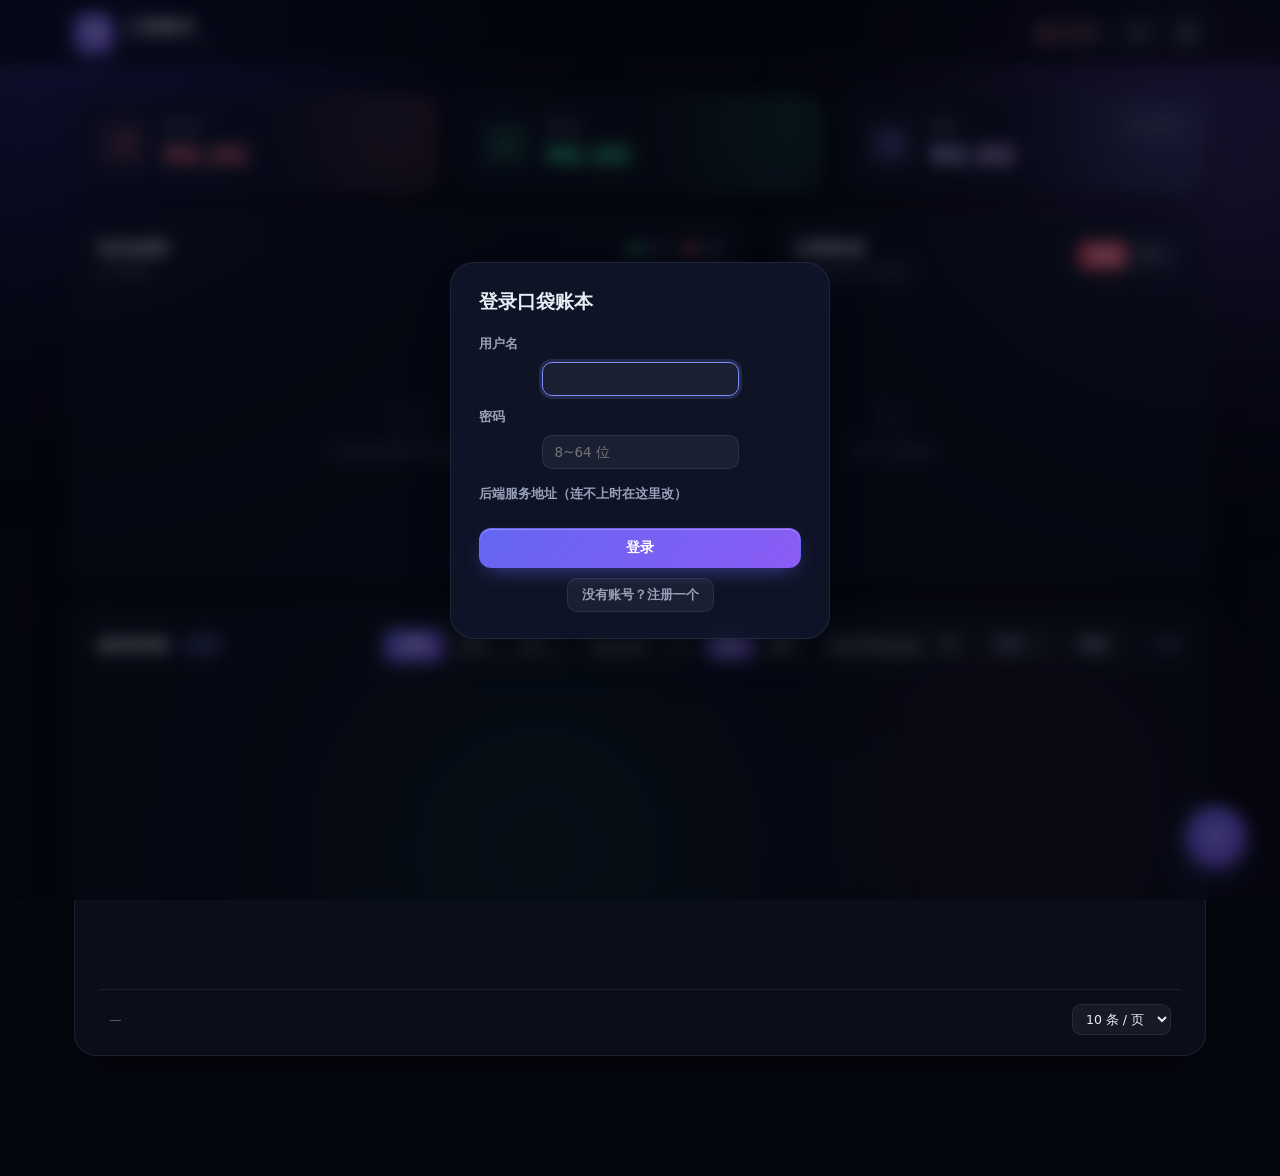
==== fronted_static/index.html @ 861a6112 "chore: 初始化项目版本管理" ====
<!DOCTYPE html>
<html lang="zh-CN" data-theme="dark">
<head>
  <meta charset="UTF-8">
  <meta name="viewport" content="width=device-width, initial-scale=1.0">
  <title>口袋账本 · PocketLedger</title>
  <meta name="description" content="口袋账本 —— 优雅的个人记账应用">
  <script>document.documentElement.dataset.theme = localStorage.getItem("pl_theme") || "dark";</script>
  <link rel="icon" href="data:image/svg+xml,%3Csvg xmlns='http://www.w3.org/2000/svg' viewBox='0 0 64 64'%3E%3Cdefs%3E%3ClinearGradient id='g' x1='0' y1='0' x2='1' y2='1'%3E%3Cstop offset='0' stop-color='%236366F1'/%3E%3Cstop offset='1' stop-color='%238B5CF6'/%3E%3C/linearGradient%3E%3C/defs%3E%3Crect width='64' height='64' rx='16' fill='url(%23g)'/%3E%3Ctext x='32' y='43' font-size='32' text-anchor='middle' fill='white' font-family='sans-serif' font-weight='bold'%3E%C2%A5%3C/text%3E%3C/svg%3E">
  <link rel="stylesheet" href="css/styles.css">
</head>
<body>

  <!-- ============ 极光背景 ============ -->
  <div class="aurora" aria-hidden="true">
    <span class="blob blob-1"></span>
    <span class="blob blob-2"></span>
    <span class="blob blob-3"></span>
    <span class="blob blob-4"></span>
    <div class="grid-overlay"></div>
  </div>

  <!-- ============ 顶部导航 ============ -->
  <header class="navbar">
    <div class="container navbar-inner">
      <div class="brand">
        <span class="brand-logo">
          <svg viewBox="0 0 24 24" fill="none" stroke="currentColor" stroke-width="1.8" stroke-linecap="round" stroke-linejoin="round"><path d="M21 12V7H5a2 2 0 0 1 0-4h14v4"/><path d="M3 5v14a2 2 0 0 0 2 2h16v-5"/><path d="M18 12a2 2 0 0 0 0 4h4v-4Z"/></svg>
        </span>
        <div class="brand-text">
          <strong>口袋账本</strong>
          <small>PocketLedger</small>
        </div>
      </div>
      <div class="nav-actions">
        <span class="api-status" id="apiStatus" title="后端服务连接状态">
          <i class="dot"></i><span id="apiStatusText">检测中…</span>
        </span>
        <span id="userName" hidden></span>
        <button class="icon-btn" id="logoutBtn" title="退出登录" hidden>
          <svg viewBox="0 0 24 24" fill="none" stroke="currentColor" stroke-width="1.8" stroke-linecap="round" stroke-linejoin="round"><path d="M9 21H5a2 2 0 0 1-2-2V5a2 2 0 0 1 2-2h4"/><path d="m16 17 5-5-5-5"/><path d="M21 12H9"/></svg>
        </button>
        <button class="icon-btn" id="themeToggle" title="切换浅色 / 深色">
          <svg class="icon-sun" viewBox="0 0 24 24" fill="none" stroke="currentColor" stroke-width="1.8" stroke-linecap="round" stroke-linejoin="round"><circle cx="12" cy="12" r="4"/><path d="M12 2v2M12 20v2M4.93 4.93l1.41 1.41M17.66 17.66l1.41 1.41M2 12h2M20 12h2M6.34 17.66l-1.41 1.41M19.07 4.93l-1.41 1.41"/></svg>
          <svg class="icon-moon" viewBox="0 0 24 24" fill="none" stroke="currentColor" stroke-width="1.8" stroke-linecap="round" stroke-linejoin="round"><path d="M12 3a6 6 0 0 0 9 9 9 9 0 1 1-9-9Z"/></svg>
        </button>
        <div class="settings-wrap">
          <button class="icon-btn" id="settingsBtn" title="API 设置">
            <svg viewBox="0 0 24 24" fill="none" stroke="currentColor" stroke-width="1.8" stroke-linecap="round" stroke-linejoin="round"><path d="M12.22 2h-.44a2 2 0 0 0-2 2v.18a2 2 0 0 1-1 1.73l-.43.25a2 2 0 0 1-2 0l-.15-.08a2 2 0 0 0-2.73.73l-.22.38a2 2 0 0 0 .73 2.73l.15.1a2 2 0 0 1 1 1.72v.51a2 2 0 0 1-1 1.74l-.15.09a2 2 0 0 0-.73 2.73l.22.38a2 2 0 0 0 2.73.73l.15-.08a2 2 0 0 1 2 0l.43.25a2 2 0 0 1 1 1.73V20a2 2 0 0 0 2 2h.44a2 2 0 0 0 2-2v-.18a2 2 0 0 1 1-1.73l.43-.25a2 2 0 0 1 2 0l.15.08a2 2 0 0 0 2.73-.73l.22-.39a2 2 0 0 0-.73-2.73l-.15-.08a2 2 0 0 1-1-1.74v-.5a2 2 0 0 1 1-1.74l.15-.09a2 2 0 0 0 .73-2.73l-.22-.38a2 2 0 0 0-2.73-.73l-.15.08a2 2 0 0 1-2 0l-.43-.25a2 2 0 0 1-1-1.73V4a2 2 0 0 0-2-2z"/><circle cx="12" cy="12" r="3"/></svg>
          </button>
          <div class="popover glass" id="settingsPopover" hidden>
            <label class="popover-label" for="apiBaseInput">后端服务地址</label>
            <input class="input" id="apiBaseInput" placeholder="http://localhost:8080" spellcheck="false">
            <button class="btn btn-primary btn-sm btn-block" id="apiSaveBtn">保存并重连</button>
            <p class="popover-hint">对应 Java 后端（pocket_ledger_java，默认端口 8080）。注意浏览器会优先使用本地保存的地址</p>
          </div>
        </div>
      </div>
    </div>
  </header>

  <main class="container page">

    <!-- ============ 统计卡片 ============ -->
    <section class="stats-grid">
      <div class="stat-card glass stat-expense">
        <div class="stat-icon">
          <svg viewBox="0 0 24 24" fill="none" stroke="currentColor" stroke-width="1.8" stroke-linecap="round" stroke-linejoin="round"><path d="M7 7h10v10"/><path d="M7 17 17 7"/></svg>
        </div>
        <div class="stat-body">
          <span class="stat-label">总支出</span>
          <span class="stat-value num" id="statExpense" data-value="0">¥0.00</span>
        </div>
        <span class="stat-glow"></span>
      </div>

      <div class="stat-card glass stat-income">
        <div class="stat-icon">
          <svg viewBox="0 0 24 24" fill="none" stroke="currentColor" stroke-width="1.8" stroke-linecap="round" stroke-linejoin="round"><path d="M17 7 7 17"/><path d="M17 17H7V7"/></svg>
        </div>
        <div class="stat-body">
          <span class="stat-label">总收入</span>
          <span class="stat-value num" id="statIncome" data-value="0">¥0.00</span>
        </div>
        <span class="stat-glow"></span>
      </div>

      <div class="stat-card glass stat-balance">
        <div class="stat-icon">
          <svg viewBox="0 0 24 24" fill="none" stroke="currentColor" stroke-width="1.8" stroke-linecap="round" stroke-linejoin="round"><path d="M21 12V7H5a2 2 0 0 1 0-4h14v4"/><path d="M3 5v14a2 2 0 0 0 2 2h16v-5"/><path d="M18 12a2 2 0 0 0 0 4h4v-4Z"/></svg>
        </div>
        <div class="stat-body">
          <span class="stat-label">结余</span>
          <span class="stat-value num gradient-text" id="statBalance" data-value="0">¥0.00</span>
        </div>
        <span class="stat-count" id="statCount">共 0 笔</span>
        <span class="stat-glow"></span>
      </div>
    </section>

    <!-- ============ 图表区 ============ -->
    <section class="charts-grid">
      <div class="card glass">
        <div class="card-head">
          <div>
            <h2>收支趋势</h2>
            <p class="card-sub" id="trendSub">按天统计</p>
          </div>
          <div class="chart-legend">
            <span class="legend-item income"><i></i>收入</span>
            <span class="legend-item expense"><i></i>支出</span>
          </div>
        </div>
        <div class="chart-body" id="trendChart"></div>
      </div>

      <div class="card glass">
        <div class="card-head">
          <div>
            <h2>分类构成</h2>
            <p class="card-sub" id="donutSub">按分类统计占比</p>
          </div>
          <div class="segmented segmented-sm" id="donutTypeSeg">
            <button type="button" data-type="expense" class="active">支出</button>
            <button type="button" data-type="income">收入</button>
          </div>
        </div>
        <div class="donut-flex">
          <div class="donut-body" id="donutChart"></div>
          <ul class="donut-legend" id="donutLegend"></ul>
        </div>
      </div>
    </section>

    <!-- ============ 账单列表 ============ -->
    <section class="card glass list-card">
      <div class="card-head list-head">
        <div class="list-title">
          <h2>账单明细</h2>
          <span class="count-badge" id="totalBadge">0 笔</span>
        </div>
        <div class="toolbar">
          <div class="segmented" id="typeSeg">
            <button type="button" data-type="" class="active">全部</button>
            <button type="button" data-type="expense">支出</button>
            <button type="button" data-type="income">收入</button>
          </div>
          <select class="input filter-select" id="categoryFilter" aria-label="按分类筛选">
            <option value="">全部分类</option>
          </select>
          <div class="segmented segmented-sm" id="dateModeSeg" title="切换查询方式">
            <button type="button" data-mode="single" class="active">单日</button>
            <button type="button" data-mode="range">范围</button>
          </div>
          <div class="date-range" id="singleDateWrap">
            <input class="input" type="date" id="singleDate" aria-label="单日日期">
          </div>
          <div class="date-range" id="rangeDateWrap" hidden>
            <input class="input" type="date" id="startDate" aria-label="开始日期">
            <span class="date-sep">→</span>
            <input class="input" type="date" id="endDate" aria-label="结束日期">
          </div>
          <button class="btn btn-ghost btn-sm" id="orderBtn" title="切换排序">
            <span id="orderLabel">日期</span>
            <svg id="orderIcon" viewBox="0 0 24 24" fill="none" stroke="currentColor" stroke-width="2" stroke-linecap="round" stroke-linejoin="round"><path d="m6 9 6 6 6-6"/></svg>
          </button>
          <button class="btn btn-ghost btn-sm" id="resetBtn">重置</button>
          <label class="select-all" title="全选本页">
            <input type="checkbox" id="selectAll"><span>全选</span>
          </label>
        </div>
      </div>

      <div class="bill-list" id="billList"></div>

      <div class="list-footer">
        <span class="page-info" id="pageInfo">—</span>
        <div class="pagination" id="pagination"></div>
        <select class="input page-size" id="pageSize" aria-label="每页条数">
          <option value="10">10 条 / 页</option>
          <option value="20">20 条 / 页</option>
          <option value="50">50 条 / 页</option>
        </select>
      </div>
    </section>
  </main>

  <!-- ============ 记一笔 FAB ============ -->
  <button class="fab" id="addBtn" title="记一笔（快捷键 N）">
    <svg viewBox="0 0 24 24" fill="none" stroke="currentColor" stroke-width="2.2" stroke-linecap="round"><path d="M12 5v14M5 12h14"/></svg>
    <span class="fab-ring"></span>
  </button>

  <!-- ============ 批量操作栏 ============ -->
  <div class="batch-bar glass" id="batchBar" hidden>
    <span class="batch-info">已选 <b id="batchCount">0</b> 条</span>
    <span class="batch-sum num" id="batchSum"></span>
    <button class="btn btn-danger btn-sm" id="batchDeleteBtn">
      <svg viewBox="0 0 24 24" fill="none" stroke="currentColor" stroke-width="1.8" stroke-linecap="round" stroke-linejoin="round"><path d="M3 6h18"/><path d="M19 6v14a2 2 0 0 1-2 2H7a2 2 0 0 1-2-2V6"/><path d="M8 6V4a2 2 0 0 1 2-2h4a2 2 0 0 1 2 2v2"/></svg>
      删除
    </button>
    <button class="btn btn-ghost btn-sm" id="batchCancelBtn">取消</button>
  </div>

  <!-- ============ 新增 / 编辑账单弹窗 ============ -->
  <div class="modal-overlay" id="billModal" hidden>
    <div class="modal glass" role="dialog" aria-modal="true" aria-labelledby="modalTitle">
      <div class="modal-head">
        <h3 id="modalTitle">记一笔</h3>
        <button class="icon-btn" id="modalClose" title="关闭（Esc）">
          <svg viewBox="0 0 24 24" fill="none" stroke="currentColor" stroke-width="2" stroke-linecap="round"><path d="M18 6 6 18M6 6l12 12"/></svg>
        </button>
      </div>

      <form id="billForm" novalidate>
        <!-- 类型切换 -->
        <div class="type-toggle" id="typeToggle">
          <button type="button" data-type="expense" class="active">
            <span class="type-sign">−</span> 支出
          </button>
          <button type="button" data-type="income">
            <span class="type-sign">+</span> 收入
          </button>
        </div>

        <!-- 金额 -->
        <div class="amount-field" id="amountField">
          <span class="currency">¥</span>
          <input class="num" id="amountInput" inputmode="decimal" placeholder="0.00" autocomplete="off" maxlength="13">
        </div>
        <p class="field-error" id="amountError" hidden></p>

        <!-- 细分明细（可选）：显式行 + 系统自动补足的“其他”，随金额实时计算 -->
        <div class="field-label breakdown-label">
          细分明细 <small class="desc-counter" id="breakdownCounter">可选 · 最多 20 项</small>
        </div>
        <div class="breakdown-editor" id="breakdownEditor">
          <div class="breakdown-rows" id="breakdownRows"></div>

          <div class="breakdown-summary" id="breakdownSummary" hidden>
            <div class="bd-row bd-system-row" id="bdSystemRow" hidden>
              <span class="bd-name">其他<em class="bd-tag">自动补足</em></span>
              <span class="bd-amount num" id="bdSystemAmount">¥0.00</span>
            </div>
            <div class="bd-total">
              <span>已细分 <b class="num" id="bdAllocated">¥0.00</b></span>
              <span id="bdRemainWrap">剩余 <b class="num" id="bdRemain">¥0.00</b></span>
              <span class="bd-full-tag" id="bdFullTag" hidden>✓ 已全部细分</span>
              <span class="bd-over-tag" id="bdOverTag" hidden>超出 <b class="num" id="bdOver">¥0.00</b></span>
            </div>
          </div>

          <button type="button" class="btn btn-ghost btn-sm btn-block" id="addBreakdownBtn">＋ 添加细分</button>
          <p class="field-error" id="breakdownError" hidden></p>
        </div>

        <!-- 分类（选项来自 GET /categories，写死字典，无自定义） -->
        <div class="field-label">分类</div>
        <div class="category-grid" id="categoryGrid"></div>
        <p class="field-error" id="categoryError" hidden></p>

        <!-- 日期 + 备注 -->
        <div class="form-row">
          <div class="form-col">
            <div class="field-label">日期</div>
            <input class="input" type="date" id="billDate">
          </div>
          <div class="form-col">
            <div class="field-label">备注 <small class="desc-counter" id="descCounter">0 / 200</small></div>
            <input class="input" id="descInput" maxlength="200" placeholder="写点什么…（可选）" autocomplete="off">
          </div>
        </div>
        <p class="field-error" id="dateError" hidden></p>

        <div class="modal-foot">
          <button type="button" class="btn btn-ghost" id="modalCancel">取消</button>
          <button type="submit" class="btn btn-primary" id="modalSubmit">
            <span class="btn-spinner" hidden></span>
            <span class="btn-text">保存</span>
          </button>
        </div>
      </form>
    </div>
  </div>

  <!-- ============ 确认删除弹窗 ============ -->
  <div class="modal-overlay" id="confirmModal" hidden>
    <div class="modal modal-sm glass" role="alertdialog" aria-modal="true">
      <div class="confirm-icon">
        <svg viewBox="0 0 24 24" fill="none" stroke="currentColor" stroke-width="1.8" stroke-linecap="round" stroke-linejoin="round"><path d="M3 6h18"/><path d="M19 6v14a2 2 0 0 1-2 2H7a2 2 0 0 1-2-2V6"/><path d="M8 6V4a2 2 0 0 1 2-2h4a2 2 0 0 1 2 2v2"/><path d="M10 11v6M14 11v6"/></svg>
      </div>
      <h3 id="confirmTitle">删除账单</h3>
      <p class="confirm-text" id="confirmText">确定要删除这条账单吗？</p>
      <div class="modal-foot">
        <button class="btn btn-ghost" id="confirmCancel">取消</button>
        <button class="btn btn-danger" id="confirmOk">确认删除</button>
      </div>
    </div>
  </div>

  <!-- ============ 登录 / 注册（不可关闭，登录前唯一入口） ============ -->
  <div class="modal-overlay" id="authOverlay" hidden>
    <div class="modal modal-sm glass" role="dialog" aria-modal="true" aria-labelledby="authTitle">
      <div class="modal-head">
        <h3 id="authTitle">登录口袋账本</h3>
      </div>
      <form id="authForm" novalidate>
        <div class="field-label">用户名</div>
        <input class="input" id="authUsername" autocomplete="username" maxlength="50" spellcheck="false">
        <div class="field-label" style="margin-top:12px">密码</div>
        <input class="input" id="authPassword" type="password" maxlength="64" placeholder="8~64 位">
        <p class="field-error" id="authError" hidden></p>
        <details style="margin-top:12px">
          <summary class="field-label" style="cursor:pointer;user-select:none">后端服务地址（连不上时在这里改）</summary>
          <div style="display:flex;gap:8px;margin-top:8px">
            <input class="input" id="authApiBase" autocomplete="off" spellcheck="false">
            <button type="button" class="btn btn-ghost btn-sm" id="authApiSaveBtn" style="white-space:nowrap">保存并重连</button>
          </div>
          <p class="popover-hint" style="margin:6px 0 0">保存后立即重新检测连接，无需刷新页面</p>
        </details>
        <div class="modal-foot" style="margin-top:16px">
          <button type="submit" class="btn btn-primary btn-block" id="authSubmit">
            <span class="btn-spinner" hidden></span>
            <span class="btn-text">登录</span>
          </button>
        </div>
        <p class="popover-hint" style="text-align:center;margin:10px 0 0">
          <button type="button" class="btn btn-ghost btn-sm" id="authToggleBtn">没有账号？注册一个</button>
        </p>
      </form>
    </div>
  </div>

  <!-- ============ Toast 容器 ============ -->
  <div class="toast-stack" id="toastStack" aria-live="polite"></div>

  <script src="js/api.js?v=2"></script>
  <script src="js/charts.js"></script>
  <script src="js/app.js?v=2"></script>
</body>
</html>
---- fronted_static/css/styles.css ----
/* ============================================================
   口袋账本 PocketLedger —— 设计系统
   深色极光 · 玻璃拟态 · 细腻动效
   ============================================================ */

/* ---------- 1. 主题变量 ---------- */
:root {
  --font: "Inter", "PingFang SC", "Hiragino Sans GB", "Microsoft YaHei", system-ui, -apple-system, sans-serif;

  --income: #34d399;
  --income-strong: #10b981;
  --income-soft: rgba(52, 211, 153, 0.14);
  --expense: #fb7185;
  --expense-strong: #f43f5e;
  --expense-soft: rgba(251, 113, 133, 0.14);
  --accent: #818cf8;
  --accent-strong: #6366f1;
  --accent-2: #a78bfa;
  --grad: linear-gradient(135deg, #6366f1 0%, #8b5cf6 100%);
  --grad-text: linear-gradient(120deg, #a5b4fc, #c4b5fd 55%, #f0abfc);
  --danger: #f43f5e;

  --radius-lg: 22px;
  --radius-md: 14px;
  --radius-sm: 10px;

  --ease-spring: cubic-bezier(0.34, 1.45, 0.64, 1);
  --ease-out: cubic-bezier(0.22, 0.9, 0.32, 1);

  --navbar-h: 66px;
}

[data-theme="dark"] {
  color-scheme: dark;
  --bg: #05070f;
  --panel: rgba(15, 20, 38, 0.55);
  --panel-strong: rgba(17, 23, 44, 0.86);
  --panel-hover: rgba(255, 255, 255, 0.045);
  --border: rgba(255, 255, 255, 0.08);
  --border-strong: rgba(255, 255, 255, 0.16);
  --text: #e9edf6;
  --text-2: #98a1b8;
  --text-3: #5d6679;
  --input-bg: rgba(255, 255, 255, 0.05);
  --shadow: 0 18px 50px -12px rgba(0, 0, 0, 0.55);
  --shadow-sm: 0 6px 20px -6px rgba(0, 0, 0, 0.4);
  --glow-accent: 0 0 0 1px rgba(129, 140, 248, 0.35), 0 8px 30px -6px rgba(99, 102, 241, 0.45);
  --skeleton-base: rgba(255, 255, 255, 0.06);
  --skeleton-shine: rgba(255, 255, 255, 0.12);
}

[data-theme="light"] {
  color-scheme: light;
  --bg: #eef1f8;
  --panel: rgba(255, 255, 255, 0.68);
  --panel-strong: rgba(255, 255, 255, 0.92);
  --panel-hover: rgba(15, 23, 42, 0.04);
  --border: rgba(15, 23, 42, 0.09);
  --border-strong: rgba(15, 23, 42, 0.18);
  --text: #1e2433;
  --text-2: #5a6478;
  --text-3: #9aa3b5;
  --input-bg: rgba(255, 255, 255, 0.75);
  --income: #059669;
  --expense: #e11d48;
  --accent: #6366f1;
  --shadow: 0 18px 45px -14px rgba(80, 90, 140, 0.28);
  --shadow-sm: 0 6px 18px -8px rgba(80, 90, 140, 0.22);
  --glow-accent: 0 0 0 1px rgba(99, 102, 241, 0.3), 0 8px 26px -8px rgba(99, 102, 241, 0.4);
  --skeleton-base: rgba(15, 23, 42, 0.06);
  --skeleton-shine: rgba(15, 23, 42, 0.1);
  --grad-text: linear-gradient(120deg, #6366f1, #8b5cf6 60%, #d946ef);
}

/* ---------- 2. 基础 ---------- */
* { margin: 0; padding: 0; box-sizing: border-box; }

[hidden] { display: none !important; }

html { scroll-behavior: smooth; }

body {
  font-family: var(--font);
  background: var(--bg);
  color: var(--text);
  min-height: 100vh;
  overflow-x: hidden;
  transition: background 0.4s ease, color 0.3s ease;
  -webkit-font-smoothing: antialiased;
}

.num, .stat-value, .amount-field input, .bill-amount, .batch-sum {
  font-variant-numeric: tabular-nums;
  letter-spacing: 0.01em;
}

::selection { background: rgba(129, 140, 248, 0.35); }

::-webkit-scrollbar { width: 10px; height: 10px; }
::-webkit-scrollbar-thumb {
  background: var(--border-strong);
  border-radius: 8px;
  border: 2px solid transparent;
  background-clip: content-box;
}
::-webkit-scrollbar-track { background: transparent; }

.container { max-width: 1180px; margin: 0 auto; padding: 0 24px; }

h2 { font-size: 17px; font-weight: 700; letter-spacing: 0.01em; }
h3 { font-size: 19px; font-weight: 700; }

button { font-family: inherit; cursor: pointer; border: none; background: none; color: inherit; }
input, select { font-family: inherit; color: inherit; }
button:focus-visible, input:focus-visible, select:focus-visible {
  outline: 2px solid var(--accent);
  outline-offset: 2px;
}

/* ---------- 3. 极光背景 ---------- */
.aurora { position: fixed; inset: 0; z-index: -1; overflow: hidden; background: var(--bg); }

.blob {
  position: absolute;
  border-radius: 50%;
  filter: blur(110px);
  opacity: 0.55;
  will-change: transform;
}
[data-theme="light"] .blob { opacity: 0.32; }

.blob-1 {
  width: 56vw; height: 56vw; top: -22vw; left: -14vw;
  background: radial-gradient(circle at 30% 30%, #4f46e5, transparent 65%);
  animation: drift1 26s ease-in-out infinite alternate;
}
.blob-2 {
  width: 44vw; height: 44vw; top: -10vw; right: -12vw;
  background: radial-gradient(circle at 60% 40%, #8b5cf6, transparent 65%);
  animation: drift2 32s ease-in-out infinite alternate;
}
.blob-3 {
  width: 40vw; height: 40vw; bottom: -16vw; left: 22vw;
  background: radial-gradient(circle at 50% 50%, rgba(16, 185, 129, 0.75), transparent 65%);
  animation: drift3 38s ease-in-out infinite alternate;
}
.blob-4 {
  width: 30vw; height: 30vw; bottom: -8vw; right: 6vw;
  background: radial-gradient(circle at 50% 50%, rgba(244, 63, 94, 0.55), transparent 65%);
  animation: drift1 30s ease-in-out infinite alternate-reverse;
}

.grid-overlay {
  position: absolute; inset: 0;
  background-image:
    linear-gradient(var(--border) 1px, transparent 1px),
    linear-gradient(90deg, var(--border) 1px, transparent 1px);
  background-size: 56px 56px;
  mask-image: radial-gradient(ellipse 90% 60% at 50% 0%, rgba(0,0,0,0.35), transparent 70%);
  opacity: 0.35;
}

@keyframes drift1 { to { transform: translate(9vw, 6vh) scale(1.12); } }
@keyframes drift2 { to { transform: translate(-8vw, 9vh) scale(0.92); } }
@keyframes drift3 { to { transform: translate(7vw, -7vh) scale(1.08); } }

/* ---------- 4. 玻璃拟态 ---------- */
.glass {
  background: var(--panel);
  backdrop-filter: blur(22px) saturate(150%);
  -webkit-backdrop-filter: blur(22px) saturate(150%);
  border: 1px solid var(--border);
  box-shadow: var(--shadow);
}

/* ---------- 5. 导航栏 ---------- */
.navbar {
  position: sticky;
  top: 0;
  z-index: 50;
  height: var(--navbar-h);
  background: color-mix(in srgb, var(--bg) 72%, transparent);
  backdrop-filter: blur(18px) saturate(140%);
  -webkit-backdrop-filter: blur(18px) saturate(140%);
  border-bottom: 1px solid var(--border);
}

.navbar-inner {
  height: var(--navbar-h);
  display: flex;
  align-items: center;
  justify-content: space-between;
}

.brand { display: flex; align-items: center; gap: 12px; user-select: none; }

.brand-logo {
  width: 40px; height: 40px;
  border-radius: 13px;
  background: var(--grad);
  display: grid;
  place-items: center;
  color: #fff;
  box-shadow: 0 6px 18px -4px rgba(99, 102, 241, 0.55), inset 0 1px 0 rgba(255,255,255,0.3);
}
.brand-logo svg { width: 22px; height: 22px; }

.brand-text { display: flex; flex-direction: column; line-height: 1.2; }
.brand-text strong { font-size: 16.5px; letter-spacing: 0.02em; }
.brand-text small { font-size: 11px; color: var(--text-3); letter-spacing: 0.14em; }

.nav-actions { display: flex; align-items: center; gap: 10px; }

.api-status {
  display: inline-flex;
  align-items: center;
  gap: 7px;
  padding: 6px 13px;
  border-radius: 999px;
  font-size: 12.5px;
  color: var(--text-2);
  border: 1px solid var(--border);
  background: var(--input-bg);
  user-select: none;
}
.api-status .dot {
  width: 8px; height: 8px; border-radius: 50%;
  background: var(--text-3);
  transition: background 0.3s;
}
.api-status.ok .dot { background: var(--income); box-shadow: 0 0 10px var(--income); animation: pulse 2.4s infinite; }
.api-status.ok { color: var(--income); }
.api-status.fail .dot { background: var(--expense); box-shadow: 0 0 10px var(--expense); }
.api-status.fail { color: var(--expense); }

/* 当前登录用户名（导航栏） */
#userName {
  font-size: 13px;
  font-weight: 600;
  color: var(--text);
  max-width: 140px;
  overflow: hidden;
  text-overflow: ellipsis;
  white-space: nowrap;
}

@keyframes pulse {
  0%, 100% { box-shadow: 0 0 0 0 rgba(52, 211, 153, 0.45); }
  50% { box-shadow: 0 0 0 5px rgba(52, 211, 153, 0); }
}

.icon-btn {
  width: 38px; height: 38px;
  border-radius: 12px;
  display: grid;
  place-items: center;
  color: var(--text-2);
  border: 1px solid var(--border);
  background: var(--input-bg);
  transition: all 0.2s var(--ease-out);
}
.icon-btn:hover { color: var(--text); border-color: var(--border-strong); transform: translateY(-1px); }
.icon-btn:active { transform: translateY(0) scale(0.95); }
.icon-btn svg { width: 18px; height: 18px; }

[data-theme="dark"] .icon-sun { display: block; }
[data-theme="dark"] .icon-moon { display: none; }
[data-theme="light"] .icon-sun { display: none; }
[data-theme="light"] .icon-moon { display: block; }

/* 设置弹层 */
.settings-wrap { position: relative; }

.popover {
  position: absolute;
  top: calc(100% + 12px);
  right: 0;
  width: 290px;
  padding: 16px;
  border-radius: var(--radius-md);
  z-index: 60;
  animation: popIn 0.22s var(--ease-spring);
}
.popover-label { display: block; font-size: 12.5px; color: var(--text-2); margin-bottom: 8px; }
.popover-hint { font-size: 11.5px; color: var(--text-3); margin-top: 10px; line-height: 1.5; }
.popover .btn-block { width: 100%; margin-top: 10px; }

@keyframes popIn {
  from { opacity: 0; transform: translateY(-6px) scale(0.97); }
}

/* ---------- 6. 页面布局 ---------- */
.page {
  padding-top: 28px;
  padding-bottom: 120px;
  display: flex;
  flex-direction: column;
  gap: 20px;
  animation: pageIn 0.5s var(--ease-out) both;
}

@keyframes pageIn {
  from { opacity: 0; transform: translateY(10px); }
}

/* ---------- 7. 统计卡片 ---------- */
.stats-grid {
  display: grid;
  grid-template-columns: repeat(3, 1fr);
  gap: 18px;
}

.stat-card {
  position: relative;
  border-radius: var(--radius-lg);
  padding: 22px 24px;
  display: flex;
  align-items: center;
  gap: 16px;
  overflow: hidden;
  transition: transform 0.25s var(--ease-out), box-shadow 0.25s ease, border-color 0.25s ease;
}
.stat-card:hover { transform: translateY(-3px); border-color: var(--border-strong); }

.stat-icon {
  width: 48px; height: 48px;
  border-radius: 15px;
  display: grid;
  place-items: center;
  flex-shrink: 0;
  position: relative;
  z-index: 1;
}
.stat-icon svg { width: 23px; height: 23px; }

.stat-expense .stat-icon { color: var(--expense); background: var(--expense-soft); }
.stat-income .stat-icon { color: var(--income); background: var(--income-soft); }
.stat-balance .stat-icon { color: var(--accent); background: rgba(129, 140, 248, 0.14); }

.stat-body { display: flex; flex-direction: column; gap: 5px; position: relative; z-index: 1; min-width: 0; }
.stat-label { font-size: 13px; color: var(--text-2); letter-spacing: 0.03em; }
.stat-value { font-size: 27px; font-weight: 750; letter-spacing: -0.01em; white-space: nowrap; }

.stat-expense .stat-value { color: var(--expense); }
.stat-income .stat-value { color: var(--income); }

.gradient-text {
  background: var(--grad-text);
  -webkit-background-clip: text;
  background-clip: text;
  -webkit-text-fill-color: transparent;
}

.stat-count {
  position: absolute;
  top: 18px; right: 20px;
  font-size: 12px;
  color: var(--text-3);
  padding: 3px 10px;
  border-radius: 999px;
  border: 1px solid var(--border);
  background: var(--input-bg);
  z-index: 1;
}

.stat-glow {
  position: absolute;
  width: 180px; height: 180px;
  right: -60px; top: -60px;
  border-radius: 50%;
  filter: blur(50px);
  opacity: 0.16;
  pointer-events: none;
}
.stat-expense .stat-glow { background: var(--expense); }
.stat-income .stat-glow { background: var(--income); }
.stat-balance .stat-glow { background: var(--accent); opacity: 0.25; }

/* ---------- 8. 卡片 & 图表区 ---------- */
.card {
  border-radius: var(--radius-lg);
  padding: 22px 24px;
  transition: border-color 0.25s ease;
}
.card:hover { border-color: var(--border-strong); }

.card-head {
  display: flex;
  align-items: flex-start;
  justify-content: space-between;
  gap: 14px;
  margin-bottom: 14px;
  flex-wrap: wrap;
}
.card-sub { font-size: 12.5px; color: var(--text-3); margin-top: 4px; }

.charts-grid {
  display: grid;
  grid-template-columns: 1.55fr 1fr;
  gap: 18px;
}

.chart-legend { display: flex; gap: 14px; align-items: center; padding-top: 3px; }
.legend-item {
  display: inline-flex;
  align-items: center;
  gap: 6px;
  font-size: 12.5px;
  color: var(--text-2);
}
.legend-item i {
  width: 9px; height: 9px;
  border-radius: 3.5px;
  display: inline-block;
}
.legend-item.income i { background: var(--income); box-shadow: 0 0 8px rgba(52, 211, 153, 0.5); }
.legend-item.expense i { background: var(--expense); box-shadow: 0 0 8px rgba(251, 113, 133, 0.5); }

.chart-body {
  position: relative;
  height: 264px;
}

/* 趋势图 SVG */
.chart-body svg { width: 100%; height: 100%; display: block; overflow: visible; }

.trend-bar { transform-origin: bottom; transform-box: fill-box; animation: barGrow 0.55s var(--ease-out) both; }
@keyframes barGrow { from { transform: scaleY(0); } }

.chart-grid-line { stroke: var(--border); stroke-dasharray: 3 5; }
.chart-axis-text { fill: var(--text-3); font-size: 10.5px; }
.chart-hover-guide { stroke: var(--border-strong); stroke-dasharray: 3 4; }

.chart-tooltip {
  position: absolute;
  pointer-events: none;
  background: var(--panel-strong);
  backdrop-filter: blur(14px);
  border: 1px solid var(--border-strong);
  border-radius: 12px;
  padding: 10px 13px;
  font-size: 12.5px;
  box-shadow: var(--shadow-sm);
  z-index: 5;
  opacity: 0;
  transform: translate(-50%, -8px);
  transition: opacity 0.15s ease, transform 0.15s ease;
  white-space: nowrap;
}
.chart-tooltip.show { opacity: 1; transform: translate(-50%, 0); }
.chart-tooltip .tt-date { color: var(--text-2); margin-bottom: 6px; font-weight: 600; }
.chart-tooltip .tt-row { display: flex; align-items: center; gap: 7px; line-height: 1.7; }
.chart-tooltip .tt-row i { width: 8px; height: 8px; border-radius: 3px; display: inline-block; }
.chart-tooltip .tt-row b { margin-left: 10px; font-weight: 650; }

/* 环形图 */
.donut-flex {
  display: flex;
  align-items: center;
  gap: 20px;
  min-height: 264px;
}
.donut-body { width: 200px; height: 200px; flex-shrink: 0; position: relative; }
.donut-body svg { width: 100%; height: 100%; display: block; }

.donut-seg {
  transition:
    stroke-dasharray 0.7s cubic-bezier(0.22, 0.9, 0.32, 1),
    opacity 0.25s ease,
    stroke-width 0.25s ease;
  cursor: pointer;
}
.donut-body.dim .donut-seg { opacity: 0.25; }
.donut-body.dim .donut-seg.active { opacity: 1; stroke-width: 30; }

.donut-center {
  position: absolute;
  inset: 0;
  display: flex;
  flex-direction: column;
  align-items: center;
  justify-content: center;
  gap: 3px;
  pointer-events: none;
  text-align: center;
}
.donut-center .dc-label { font-size: 12px; color: var(--text-3); }
.donut-center .dc-value { font-size: 19px; font-weight: 750; }

.donut-legend {
  list-style: none;
  flex: 1;
  display: flex;
  flex-direction: column;
  gap: 4px;
  min-width: 0;
  max-height: 250px;
  overflow-y: auto;
}
.donut-legend li {
  display: flex;
  align-items: center;
  gap: 9px;
  padding: 6px 9px;
  border-radius: 10px;
  font-size: 13px;
  cursor: pointer;
  transition: background 0.15s ease;
}
.donut-legend li:hover, .donut-legend li.active { background: var(--panel-hover); }
.donut-legend .dl-dot { width: 9px; height: 9px; border-radius: 3.5px; flex-shrink: 0; }
.donut-legend .dl-name { color: var(--text-2); overflow: hidden; text-overflow: ellipsis; white-space: nowrap; }
.donut-legend .dl-pct { margin-left: auto; color: var(--text-3); font-size: 12px; flex-shrink: 0; }
.donut-legend .dl-amount { font-weight: 650; flex-shrink: 0; min-width: 74px; text-align: right; }

/* 图表空状态 */
.chart-empty {
  position: absolute;
  inset: 0;
  display: flex;
  flex-direction: column;
  align-items: center;
  justify-content: center;
  gap: 8px;
  color: var(--text-3);
  font-size: 13px;
}
.chart-empty svg { width: 40px; height: 40px; opacity: 0.5; }

/* ---------- 9. 控件 ---------- */
.btn {
  display: inline-flex;
  align-items: center;
  justify-content: center;
  gap: 7px;
  border-radius: 12px;
  font-size: 14px;
  font-weight: 600;
  padding: 10px 20px;
  transition: all 0.2s var(--ease-out);
  border: 1px solid transparent;
  white-space: nowrap;
}
.btn svg { width: 16px; height: 16px; }
.btn:active { transform: scale(0.96); }

.btn-sm { padding: 7px 14px; font-size: 13px; border-radius: 10px; }

.btn-primary {
  background: var(--grad);
  color: #fff;
  box-shadow: 0 8px 22px -8px rgba(99, 102, 241, 0.6), inset 0 1px 0 rgba(255,255,255,0.25);
}
.btn-primary:hover { filter: brightness(1.1); transform: translateY(-1px); box-shadow: 0 10px 26px -8px rgba(99, 102, 241, 0.75), inset 0 1px 0 rgba(255,255,255,0.25); }
.btn-primary:disabled { opacity: 0.6; cursor: not-allowed; transform: none; }

.btn-ghost {
  border-color: var(--border);
  color: var(--text-2);
  background: var(--input-bg);
}
.btn-ghost:hover { color: var(--text); border-color: var(--border-strong); }

.btn-danger {
  background: linear-gradient(135deg, #f43f5e, #e11d48);
  color: #fff;
  box-shadow: 0 8px 20px -8px rgba(244, 63, 94, 0.55), inset 0 1px 0 rgba(255,255,255,0.2);
}
.btn-danger:hover { filter: brightness(1.08); transform: translateY(-1px); }

.btn-spinner {
  width: 15px; height: 15px;
  border: 2px solid rgba(255, 255, 255, 0.35);
  border-top-color: #fff;
  border-radius: 50%;
  animation: spin 0.7s linear infinite;
}
@keyframes spin { to { transform: rotate(360deg); } }

.input {
  background: var(--input-bg);
  border: 1px solid var(--border);
  border-radius: var(--radius-sm);
  padding: 8px 12px;
  font-size: 13.5px;
  color: var(--text);
  transition: border-color 0.2s ease, box-shadow 0.2s ease, background 0.2s ease;
}
.input:hover { border-color: var(--border-strong); }
.input:focus {
  outline: none;
  border-color: var(--accent);
  box-shadow: 0 0 0 3px rgba(129, 140, 248, 0.18);
}

input[type="date"].input { padding: 7px 10px; }
input[type="date"]::-webkit-calendar-picker-indicator { cursor: pointer; opacity: 0.65; }

/* 分段选择器 */
.segmented {
  display: inline-flex;
  background: var(--input-bg);
  border: 1px solid var(--border);
  border-radius: 12px;
  padding: 3.5px;
  gap: 2px;
}
.segmented button {
  padding: 6.5px 16px;
  border-radius: 9px;
  font-size: 13px;
  font-weight: 600;
  color: var(--text-2);
  transition: all 0.22s var(--ease-out);
}
.segmented button:hover { color: var(--text); }
.segmented button.active {
  background: var(--grad);
  color: #fff;
  box-shadow: 0 4px 12px -3px rgba(99, 102, 241, 0.5);
}
.segmented-sm button { padding: 4.5px 12px; font-size: 12px; }

#donutTypeSeg button.active[data-type="expense"] { background: linear-gradient(135deg, #f43f5e, #fb7185); box-shadow: 0 4px 12px -3px rgba(244, 63, 94, 0.5); }
#donutTypeSeg button.active[data-type="income"] { background: linear-gradient(135deg, #10b981, #34d399); box-shadow: 0 4px 12px -3px rgba(16, 185, 129, 0.5); }

/* ---------- 10. 账单列表 ---------- */
.list-card { padding-bottom: 14px; }

.list-head { align-items: center; }

.list-title { display: flex; align-items: center; gap: 10px; }

.count-badge {
  font-size: 12px;
  color: var(--accent);
  background: rgba(129, 140, 248, 0.13);
  border: 1px solid rgba(129, 140, 248, 0.25);
  padding: 3px 11px;
  border-radius: 999px;
  font-weight: 600;
}

.toolbar {
  display: flex;
  align-items: center;
  gap: 10px;
  flex-wrap: wrap;
}

.date-range {
  display: flex;
  align-items: center;
  gap: 7px;
}
.date-sep { color: var(--text-3); font-size: 12px; }

/* 分类筛选下拉：复用 .input 基样式，仅微调宽度与箭头留白 */
.filter-select {
  width: auto;
  max-width: 100%;
  padding: 7px 30px 7px 10px;   /* 右侧给原生下拉箭头留位 */
  font-size: 12.5px;
  border-radius: 9px;
  cursor: pointer;
}

#orderBtn svg { width: 14px; height: 14px; transition: transform 0.25s var(--ease-out); }
#orderBtn.asc svg { transform: rotate(180deg); }

.select-all {
  display: inline-flex;
  align-items: center;
  gap: 6px;
  font-size: 13px;
  color: var(--text-2);
  cursor: pointer;
  user-select: none;
}

input[type="checkbox"] {
  appearance: none;
  -webkit-appearance: none;
  width: 17px; height: 17px;
  border-radius: 5.5px;
  border: 1.5px solid var(--border-strong);
  background: transparent;
  cursor: pointer;
  position: relative;
  transition: all 0.18s ease;
  flex-shrink: 0;
  vertical-align: -3px;
}
input[type="checkbox"]:hover { border-color: var(--accent); }
input[type="checkbox"]:checked {
  background: var(--grad);
  border-color: transparent;
}
input[type="checkbox"]:checked::after {
  content: "";
  position: absolute;
  left: 4.5px; top: 1.5px;
  width: 5px; height: 9px;
  border: solid #fff;
  border-width: 0 2px 2px 0;
  transform: rotate(42deg);
}
input[type="checkbox"].indeterminate {
  background: var(--grad);
  border-color: transparent;
}
input[type="checkbox"].indeterminate::after {
  content: "";
  position: absolute;
  left: 3px; top: 7px;
  width: 9px; height: 2px;
  background: #fff;
  border-radius: 2px;
}

/* 列表主体 */
.bill-list { min-height: 300px; position: relative; }

.bill-group { margin-bottom: 4px; }

.group-header {
  display: flex;
  align-items: center;
  justify-content: space-between;
  padding: 13px 10px 9px;
  border-bottom: 1px dashed var(--border);
  margin-bottom: 2px;
}
.group-date { font-size: 13px; font-weight: 650; color: var(--text-2); letter-spacing: 0.02em; }
.group-date .weekday { color: var(--text-3); font-weight: 500; margin-left: 6px; font-size: 12px; }
.group-subtotal { font-size: 12px; color: var(--text-3); display: flex; gap: 12px; }
.group-subtotal .income { color: var(--income); }
.group-subtotal .expense { color: var(--expense); }

.bill-row {
  display: flex;
  align-items: center;
  gap: 13px;
  padding: 11px 10px;
  border-radius: var(--radius-md);
  transition: background 0.18s ease;
  animation: rowIn 0.38s var(--ease-out) both;
  animation-delay: calc(var(--i) * 28ms);
  position: relative;
}
@keyframes rowIn {
  from { opacity: 0; transform: translateY(9px); }
}
.bill-row:hover { background: var(--panel-hover); }

.bill-row .row-check { opacity: 0; transition: opacity 0.18s ease; }
.bill-row:hover .row-check,
.bill-row.checked .row-check { opacity: 1; }
.bill-row.checked { background: rgba(129, 140, 248, 0.08); }
.bill-row.checked:hover { background: rgba(129, 140, 248, 0.12); }
@media (hover: none) { .bill-row .row-check { opacity: 1; } }

.cat-badge {
  width: 40px; height: 40px;
  border-radius: 13px;
  display: grid;
  place-items: center;
  font-size: 19px;
  flex-shrink: 0;
  border: 1px solid var(--border);
}

.bill-info { flex: 1; min-width: 0; display: flex; flex-direction: column; gap: 2.5px; }
.bill-cat { font-size: 14.5px; font-weight: 600; }
.bill-desc {
  font-size: 12.5px;
  color: var(--text-3);
  overflow: hidden;
  text-overflow: ellipsis;
  white-space: nowrap;
  max-width: 420px;
}

.bill-amount { font-size: 16px; font-weight: 700; white-space: nowrap; }
.bill-amount.income { color: var(--income); }
.bill-amount.expense { color: var(--expense); }

.row-actions {
  display: flex;
  gap: 4px;
  opacity: 0;
  transform: translateX(5px);
  transition: all 0.2s ease;
}
.bill-row:hover .row-actions { opacity: 1; transform: translateX(0); }
@media (hover: none) { .row-actions { opacity: 1; transform: none; } }

.row-action-btn {
  width: 32px; height: 32px;
  border-radius: 10px;
  display: grid;
  place-items: center;
  color: var(--text-3);
  transition: all 0.18s ease;
}
.row-action-btn svg { width: 15.5px; height: 15.5px; }
.row-action-btn:hover { background: var(--input-bg); color: var(--text); }
.row-action-btn.danger:hover { background: var(--expense-soft); color: var(--expense); }

/* 骨架屏 */
.skeleton-group { padding: 8px 10px; }
.skeleton-line {
  height: 14px;
  border-radius: 7px;
  background: linear-gradient(90deg, var(--skeleton-base) 25%, var(--skeleton-shine) 50%, var(--skeleton-base) 75%);
  background-size: 200% 100%;
  animation: shimmer 1.4s infinite;
}
@keyframes shimmer { to { background-position: -200% 0; } }
.skeleton-row { display: flex; align-items: center; gap: 13px; padding: 13px 0; }
.skeleton-row .sk-badge { width: 40px; height: 40px; border-radius: 13px; }
.skeleton-row .sk-lines { flex: 1; display: flex; flex-direction: column; gap: 8px; }

/* 空状态 */
.empty-state {
  display: flex;
  flex-direction: column;
  align-items: center;
  justify-content: center;
  padding: 64px 20px;
  gap: 6px;
  text-align: center;
  animation: pageIn 0.45s var(--ease-out) both;
}
.empty-state svg { width: 92px; height: 92px; margin-bottom: 12px; }
.empty-title { font-size: 16px; font-weight: 650; color: var(--text); }
.empty-sub { font-size: 13px; color: var(--text-3); margin-bottom: 14px; }

/* 列表底部 / 分页 */
.list-footer {
  display: flex;
  align-items: center;
  justify-content: space-between;
  gap: 14px;
  padding: 14px 10px 6px;
  border-top: 1px solid var(--border);
  margin-top: 10px;
  flex-wrap: wrap;
}
.page-info { font-size: 12.5px; color: var(--text-3); }

.pagination { display: flex; gap: 5px; align-items: center; }

.page-btn {
  min-width: 32px;
  height: 32px;
  padding: 0 6px;
  border-radius: 9px;
  font-size: 13px;
  font-weight: 600;
  color: var(--text-2);
  display: inline-flex;
  align-items: center;
  justify-content: center;
  transition: all 0.18s ease;
  border: 1px solid transparent;
}
.page-btn svg { width: 15px; height: 15px; }
.page-btn:hover:not(:disabled) { background: var(--input-bg); color: var(--text); }
.page-btn.active {
  background: var(--grad);
  color: #fff;
  box-shadow: 0 4px 12px -4px rgba(99, 102, 241, 0.5);
}
.page-btn:disabled { opacity: 0.35; cursor: not-allowed; }
.page-ellipsis { color: var(--text-3); padding: 0 3px; user-select: none; }

.page-size { padding: 6px 9px; font-size: 12.5px; border-radius: 9px; }

/* ---------- 11. FAB ---------- */
.fab {
  position: fixed;
  right: 34px;
  bottom: 34px;
  width: 60px;
  height: 60px;
  border-radius: 50%;
  background: var(--grad);
  color: #fff;
  display: grid;
  place-items: center;
  z-index: 40;
  box-shadow: 0 12px 32px -6px rgba(99, 102, 241, 0.65), inset 0 1.5px 0 rgba(255,255,255,0.35);
  transition: transform 0.25s var(--ease-spring), box-shadow 0.25s ease;
}
.fab svg { width: 26px; height: 26px; position: relative; z-index: 1; transition: transform 0.3s var(--ease-spring); }
.fab:hover { transform: scale(1.08) translateY(-2px); }
.fab:hover svg { transform: rotate(90deg); }
.fab:active { transform: scale(0.94); }

.fab-ring {
  position: absolute;
  inset: 0;
  border-radius: 50%;
  border: 2px solid rgba(139, 92, 246, 0.6);
  animation: fabPulse 2.6s ease-out infinite;
}
@keyframes fabPulse {
  0% { transform: scale(1); opacity: 0.8; }
  70%, 100% { transform: scale(1.55); opacity: 0; }
}

/* ---------- 12. 批量操作栏 ---------- */
.batch-bar {
  position: fixed;
  bottom: 30px;
  left: 50%;
  transform: translateX(-50%) translateY(16px);
  display: flex;
  align-items: center;
  gap: 16px;
  padding: 11px 13px 11px 20px;
  border-radius: 999px;
  z-index: 45;
  opacity: 0;
  pointer-events: none;
  transition: all 0.3s var(--ease-spring);
}
.batch-bar.show {
  opacity: 1;
  pointer-events: auto;
  transform: translateX(-50%) translateY(0);
}
.batch-info { font-size: 13.5px; color: var(--text-2); }
.batch-info b { color: var(--accent); font-size: 15px; }
.batch-sum { font-size: 13.5px; font-weight: 700; color: var(--text); }

/* ---------- 13. 弹窗 ---------- */
.modal-overlay {
  position: fixed;
  inset: 0;
  background: rgba(4, 6, 14, 0.6);
  backdrop-filter: blur(8px);
  -webkit-backdrop-filter: blur(8px);
  display: flex;
  align-items: center;
  justify-content: center;
  z-index: 100;
  padding: 20px;
  animation: fadeIn 0.25s ease both;
}
[data-theme="light"] .modal-overlay { background: rgba(60, 68, 100, 0.35); }
@keyframes fadeIn { from { opacity: 0; } }

.modal {
  width: 480px;
  max-width: 100%;
  max-height: calc(100vh - 40px);
  overflow-y: auto;
  border-radius: 24px;
  padding: 26px 28px;
  background: var(--panel-strong);
  animation: modalIn 0.38s var(--ease-spring) both;
}
@keyframes modalIn {
  from { opacity: 0; transform: translateY(22px) scale(0.95); }
}

.modal-sm { width: 380px; text-align: center; }

.modal-head {
  display: flex;
  align-items: center;
  justify-content: space-between;
  margin-bottom: 20px;
}
.modal-head .icon-btn { border: none; background: transparent; width: 34px; height: 34px; }

.modal-foot {
  display: flex;
  justify-content: flex-end;
  gap: 10px;
  margin-top: 24px;
}

/* 类型切换 */
.type-toggle {
  display: grid;
  grid-template-columns: 1fr 1fr;
  gap: 10px;
  margin-bottom: 20px;
}
.type-toggle button {
  padding: 13px;
  border-radius: var(--radius-md);
  border: 1.5px solid var(--border);
  background: var(--input-bg);
  font-size: 15px;
  font-weight: 650;
  color: var(--text-2);
  display: flex;
  align-items: center;
  justify-content: center;
  gap: 8px;
  transition: all 0.22s var(--ease-out);
}
.type-sign {
  font-size: 19px;
  font-weight: 700;
  line-height: 1;
  display: inline-block;
  transition: transform 0.25s var(--ease-spring);
}
.type-toggle button:hover { border-color: var(--border-strong); color: var(--text); }
.type-toggle button.active[data-type="expense"] {
  background: var(--expense-soft);
  border-color: rgba(251, 113, 133, 0.45);
  color: var(--expense);
  box-shadow: 0 6px 18px -6px rgba(244, 63, 94, 0.35);
}
.type-toggle button.active[data-type="income"] {
  background: var(--income-soft);
  border-color: rgba(52, 211, 153, 0.45);
  color: var(--income);
  box-shadow: 0 6px 18px -6px rgba(16, 185, 129, 0.35);
}
.type-toggle button.active .type-sign { transform: scale(1.2); }

/* 金额输入 */
.amount-field {
  display: flex;
  align-items: baseline;
  gap: 10px;
  padding: 6px 18px;
  border-radius: var(--radius-md);
  border: 1.5px solid var(--border);
  background: var(--input-bg);
  transition: all 0.22s ease;
  margin-bottom: 8px;
}
.amount-field:focus-within {
  border-color: var(--accent);
  box-shadow: var(--glow-accent);
}
.amount-field .currency {
  font-size: 26px;
  font-weight: 700;
  color: var(--text-3);
  transition: color 0.2s;
}
.amount-field:focus-within .currency { color: var(--accent); }
.amount-field input {
  flex: 1;
  background: transparent;
  border: none;
  outline: none;
  font-size: 38px;
  font-weight: 750;
  padding: 12px 0;
  color: var(--text);
  min-width: 0;
}
.amount-field input::placeholder { color: var(--text-3); opacity: 0.5; font-weight: 600; }
.amount-field.expense-mode:focus-within { border-color: rgba(251,113,133,0.5); box-shadow: 0 0 0 1px rgba(251,113,133,0.3), 0 8px 26px -8px rgba(244,63,94,0.35); }
.amount-field.expense-mode:focus-within .currency { color: var(--expense); }
.amount-field.income-mode:focus-within { border-color: rgba(52,211,153,0.5); box-shadow: 0 0 0 1px rgba(52,211,153,0.3), 0 8px 26px -8px rgba(16,185,129,0.35); }
.amount-field.income-mode:focus-within .currency { color: var(--income); }

.field-label {
  font-size: 13px;
  font-weight: 600;
  color: var(--text-2);
  margin: 16px 0 9px;
  display: flex;
  justify-content: space-between;
  align-items: baseline;
}
.desc-counter { font-weight: 400; color: var(--text-3); font-size: 11.5px; }

/* 分类网格 */
.category-grid {
  display: grid;
  grid-template-columns: repeat(5, 1fr);
  gap: 8px;
}

.cat-chip {
  display: flex;
  flex-direction: column;
  align-items: center;
  gap: 5px;
  padding: 10px 4px 9px;
  border-radius: var(--radius-md);
  border: 1.5px solid var(--border);
  background: var(--input-bg);
  font-size: 12px;
  color: var(--text-2);
  transition: all 0.18s var(--ease-out);
  user-select: none;
}
.cat-chip .cat-emoji { font-size: 21px; line-height: 1; transition: transform 0.22s var(--ease-spring); }
.cat-chip:hover { border-color: var(--border-strong); color: var(--text); transform: translateY(-1.5px); }
.cat-chip:hover .cat-emoji { transform: scale(1.18); }
.cat-chip.active {
  background: rgba(129, 140, 248, 0.14);
  border-color: var(--accent);
  color: var(--accent);
  font-weight: 650;
  box-shadow: 0 0 0 1px rgba(129, 140, 248, 0.3), 0 6px 16px -6px rgba(99, 102, 241, 0.4);
}
.cat-chip.active .cat-emoji { transform: scale(1.15); }

.custom-category { width: 100%; margin-top: 9px; }

/* ---------- 13.5 细分编辑器（弹窗） ---------- */
.breakdown-editor { display: flex; flex-direction: column; gap: 9px; }

.breakdown-rows { display: flex; flex-direction: column; gap: 8px; }

.bd-row {
  display: grid;
  grid-template-columns: 1fr 118px 34px;
  gap: 8px;
  align-items: center;
  animation: rowIn 0.28s var(--ease-out) both;
}
.bd-row .input { width: 100%; padding: 8px 11px; font-size: 13px; }
.bd-row .bd-amount { text-align: right; font-variant-numeric: tabular-nums; }

.bd-del {
  width: 34px; height: 34px;
  border-radius: 10px;
  display: grid;
  place-items: center;
  color: var(--text-3);
  border: 1px solid transparent;
  transition: all 0.18s ease;
}
.bd-del svg { width: 15px; height: 15px; }
.bd-del:hover { color: var(--expense); background: var(--expense-soft); border-color: rgba(251, 113, 133, 0.3); }
.bd-del:active { transform: scale(0.92); }

/* 实时合计区：显式合计 / 剩余 / 系统“其他”/ 超额提示 */
.breakdown-summary {
  border: 1px dashed var(--border-strong);
  border-radius: var(--radius-sm);
  padding: 9px 12px;
  display: flex;
  flex-direction: column;
  gap: 7px;
  background: var(--input-bg);
}

.bd-system-row {
  display: flex;
  align-items: center;
  justify-content: space-between;
  gap: 10px;
  font-size: 13px;
  color: var(--text-2);
  opacity: 0.85;
}
.bd-system-row .bd-amount { color: var(--text-2); font-weight: 600; }

.bd-tag {
  font-style: normal;
  font-size: 10.5px;
  font-weight: 600;
  color: var(--accent);
  background: rgba(129, 140, 248, 0.13);
  border: 1px solid rgba(129, 140, 248, 0.25);
  padding: 1px 7px;
  border-radius: 999px;
  margin-left: 7px;
  white-space: nowrap;
}

.bd-total {
  display: flex;
  align-items: center;
  gap: 14px;
  flex-wrap: wrap;
  font-size: 12.5px;
  color: var(--text-3);
  border-top: 1px dashed var(--border);
  padding-top: 7px;
}
.bd-total b { color: var(--text); font-weight: 650; }
.bd-full-tag { color: var(--income); font-weight: 600; font-size: 12px; }
.bd-over-tag { color: var(--expense); font-weight: 650; font-size: 12px; }
.bd-over-tag b { color: var(--expense); }

/* ---------- 13.6 细分展示（列表行） ---------- */
.bill-item { position: relative; }

.bd-toggle {
  display: inline-flex;
  align-items: center;
  gap: 5px;
  font-size: 11.5px;
  font-weight: 600;
  color: var(--accent);
  background: rgba(129, 140, 248, 0.11);
  border: 1px solid rgba(129, 140, 248, 0.22);
  padding: 1.5px 9px;
  border-radius: 999px;
  margin-top: 2px;
  width: fit-content;
  transition: all 0.18s ease;
}
.bd-toggle:hover { background: rgba(129, 140, 248, 0.2); }
.bd-toggle .bd-caret { display: inline-flex; }
.bd-toggle .bd-caret svg { width: 12px; height: 12px; transition: transform 0.22s var(--ease-out); }
.bd-toggle.open .bd-caret svg { transform: rotate(180deg); }

.bd-panel {
  margin: 2px 10px 10px 63px;
  padding: 8px 14px;
  border-left: 2px solid rgba(129, 140, 248, 0.4);
  background: var(--panel-hover);
  border-radius: 0 var(--radius-sm) var(--radius-sm) 0;
  display: flex;
  flex-direction: column;
  gap: 4px;
  animation: rowIn 0.25s var(--ease-out) both;
}

.bd-line {
  display: flex;
  align-items: center;
  justify-content: space-between;
  gap: 12px;
  font-size: 12.5px;
  color: var(--text-2);
}
.bd-line-name { overflow: hidden; text-overflow: ellipsis; white-space: nowrap; }
.bd-line-amount { font-weight: 600; color: var(--text); flex-shrink: 0; }
.bd-line-system .bd-line-name,
.bd-line-system .bd-line-amount { color: var(--text-3); font-weight: 500; }

.form-row {
  display: grid;
  grid-template-columns: 1fr 1.4fr;
  gap: 12px;
}
.form-col { min-width: 0; }
.form-col .input { width: 100%; }

.field-error {
  color: var(--expense);
  font-size: 12.5px;
  margin-top: 7px;
  display: flex;
  align-items: center;
  gap: 5px;
  animation: shake 0.35s ease;
}
@keyframes shake {
  0%, 100% { transform: translateX(0); }
  25% { transform: translateX(-4px); }
  75% { transform: translateX(4px); }
}

/* 确认弹窗 */
.confirm-icon {
  width: 58px;
  height: 58px;
  margin: 4px auto 16px;
  border-radius: 19px;
  background: var(--expense-soft);
  color: var(--expense);
  display: grid;
  place-items: center;
}
.confirm-icon svg { width: 27px; height: 27px; }
.confirm-text { color: var(--text-2); font-size: 14px; margin-top: 9px; line-height: 1.6; }
.confirm-text b { color: var(--text); }
.modal-sm .modal-foot { justify-content: center; }
.modal-sm .modal-foot .btn { flex: 1; }

/* ---------- 14. Toast ---------- */
.toast-stack {
  position: fixed;
  top: 22px;
  left: 50%;
  transform: translateX(-50%);
  z-index: 200;
  display: flex;
  flex-direction: column;
  align-items: center;
  gap: 10px;
  pointer-events: none;
}

.toast {
  display: flex;
  align-items: center;
  gap: 9px;
  padding: 11px 19px;
  border-radius: 999px;
  background: var(--panel-strong);
  backdrop-filter: blur(18px);
  border: 1px solid var(--border-strong);
  box-shadow: var(--shadow);
  font-size: 13.5px;
  font-weight: 550;
  animation: toastIn 0.38s var(--ease-spring) both;
  max-width: min(520px, 90vw);
}
.toast.leaving { animation: toastOut 0.28s ease both; }
.toast svg { width: 17px; height: 17px; flex-shrink: 0; }
.toast.success { border-color: rgba(52, 211, 153, 0.4); }
.toast.success svg { color: var(--income); }
.toast.error { border-color: rgba(251, 113, 133, 0.4); }
.toast.error svg { color: var(--expense); }

@keyframes toastIn {
  from { opacity: 0; transform: translateY(-18px) scale(0.92); }
}
@keyframes toastOut {
  to { opacity: 0; transform: translateY(-14px) scale(0.94); }
}

/* ---------- 15. 响应式 ---------- */
@media (max-width: 1020px) {
  .charts-grid { grid-template-columns: 1fr; }
  .chart-body { height: 240px; }
  .donut-flex { min-height: 0; }
}

@media (max-width: 760px) {
  .container { padding: 0 16px; }
  .stats-grid { grid-template-columns: 1fr 1fr; }
  .stat-balance { grid-column: 1 / -1; }
  .stat-value { font-size: 23px; }
  .toolbar { width: 100%; }
  .list-head { flex-direction: column; align-items: stretch; }
  .donut-flex { flex-direction: column; }
  .donut-legend { width: 100%; max-height: 200px; }
  .bill-desc { max-width: 200px; }
  .form-row { grid-template-columns: 1fr; }
  .category-grid { grid-template-columns: repeat(4, 1fr); }
  .brand-text small { display: none; }
  .api-status span:not(.dot) { display: none; }
  .api-status { padding: 6px 9px; }
  .fab { right: 20px; bottom: 20px; }
  .modal { padding: 22px 20px; }
  /* 细分行窄屏：名称占满剩余宽度、金额固定宽、删除按钮独立列（不遮金额） */
  .bd-row { grid-template-columns: 1fr 104px 32px; gap: 6px; }
  .bd-panel { margin-left: 10px; }
}

@media (max-width: 460px) {
  .stats-grid { grid-template-columns: 1fr; }
  .category-grid { grid-template-columns: repeat(4, 1fr); }
  .bill-desc { max-width: 130px; }
  .batch-bar { width: calc(100% - 32px); justify-content: space-between; gap: 8px; padding-left: 14px; }
  .bd-row { grid-template-columns: 1fr 92px 30px; gap: 5px; }
  .bd-row .input { padding: 8px 9px; font-size: 12.5px; }
}

/* 减少动画偏好 */
@media (prefers-reduced-motion: reduce) {
  *, *::before, *::after {
    animation-duration: 0.01ms !important;
    animation-iteration-count: 1 !important;
    transition-duration: 0.01ms !important;
  }
}
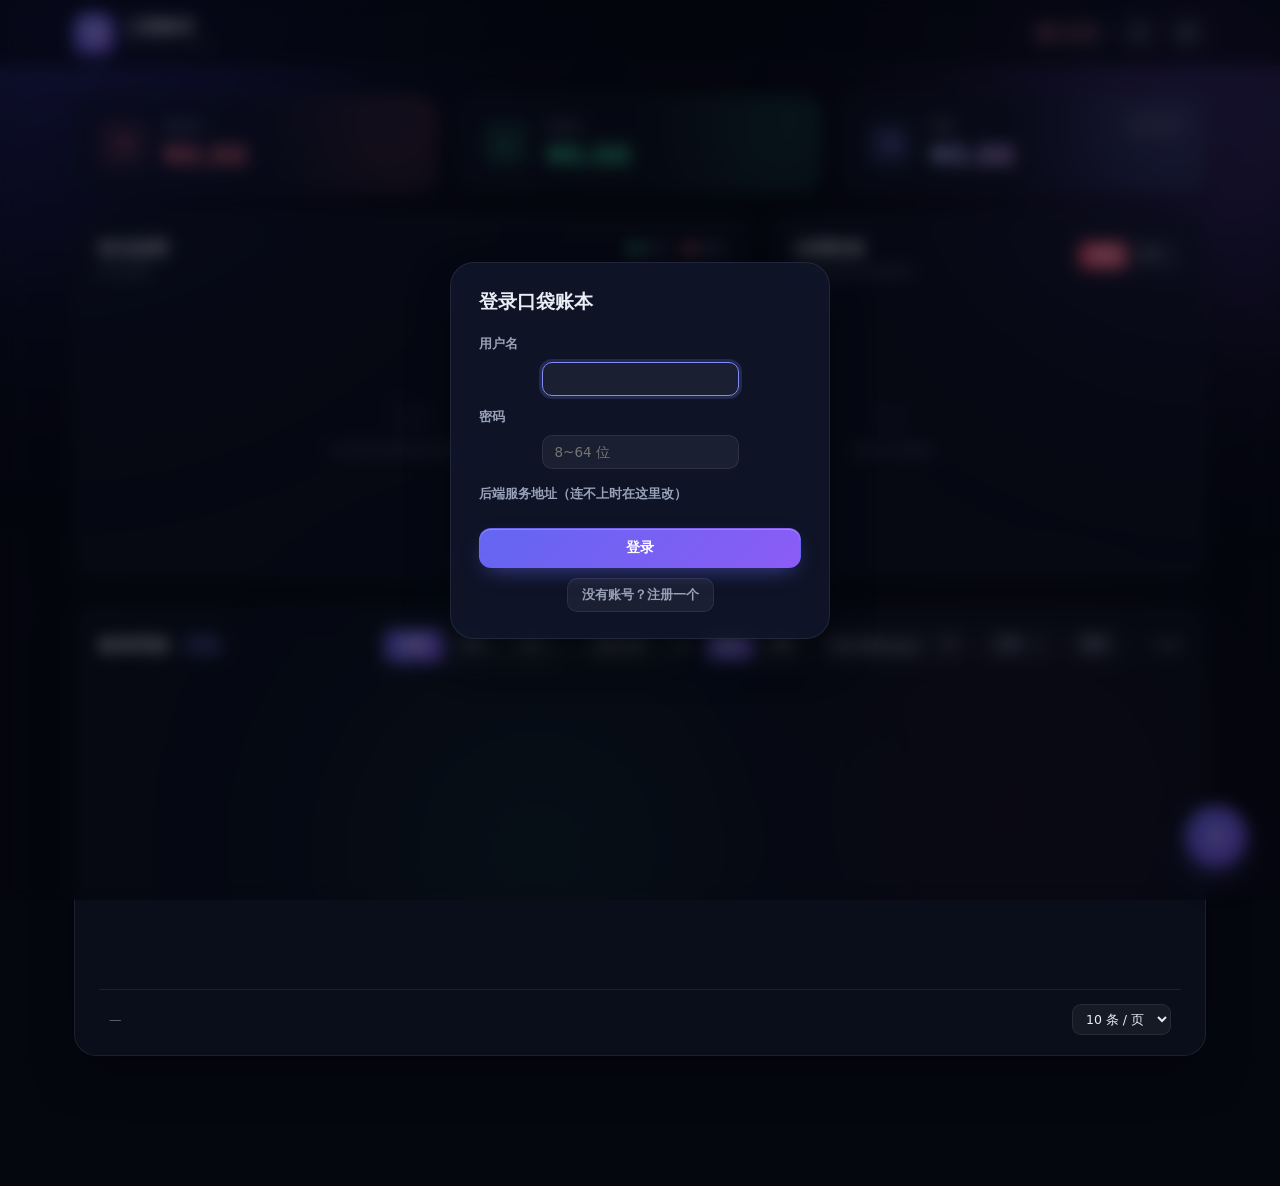
==== commit c346bef7: "前端代码调整与接口调整" ====
--- a/fronted_static/index.html
+++ b/fronted_static/index.html
@@ -36,7 +36,14 @@
         <span class="api-status" id="apiStatus" title="后端服务连接状态">
           <i class="dot"></i><span id="apiStatusText">检测中…</span>
         </span>
+        <!-- 插在原 userName 前；背景由 CSS 提供固定默认头像。 -->
+        <span id="navAvatar" class="avatar avatar-small" hidden>
+          <img alt="当前头像" hidden>
+        </span>
         <span id="userName" hidden></span>
+        <!-- 插在原 userName 后、logoutBtn 前。 -->
+        <button type="button" class="btn btn-ghost btn-sm" id="profileBtn" hidden>个人资料</button>
+        <button type="button" class="btn btn-ghost btn-sm" id="appLoadRetry" hidden>重新加载</button>
         <button class="icon-btn" id="logoutBtn" title="退出登录" hidden>
           <svg viewBox="0 0 24 24" fill="none" stroke="currentColor" stroke-width="1.8" stroke-linecap="round" stroke-linejoin="round"><path d="M9 21H5a2 2 0 0 1-2-2V5a2 2 0 0 1 2-2h4"/><path d="m16 17 5-5-5-5"/><path d="M21 12H9"/></svg>
         </button>
@@ -283,6 +290,52 @@
     </div>
   </div>
 
+  <!-- ============ 个人资料弹窗 ============ -->
+  <!-- 独立资料弹窗：头像即时保存，文本资料按“保存资料”提交。 -->
+  <div class="modal-overlay" id="profileModal" hidden>
+    <div class="modal glass" role="dialog" aria-modal="true" aria-labelledby="profileTitle">
+      <div class="modal-head">
+        <h3 id="profileTitle">个人资料</h3>
+        <button type="button" class="btn btn-ghost btn-sm" id="profileClose">关闭</button>
+      </div>
+      <div class="profile-fields">
+        <p>用户名：<strong id="profileUsername"></strong></p>
+        <p>当前头像</p>
+        <span class="avatar" id="profileAvatar"><img alt="当前已保存头像" hidden></span>
+        <input id="avatarFile" type="file" accept="image/jpeg,image/png" hidden>
+        <div class="profile-actions">
+          <button type="button" class="btn btn-ghost btn-sm" id="avatarChoose">选择图片</button>
+          <button type="button" class="btn btn-ghost btn-sm" id="avatarRemove">恢复默认</button>
+        </div>
+        <div id="avatarPending" hidden>
+          <p>待上传预览（尚未保存）</p>
+          <img class="avatar-preview" id="avatarPreview" alt="待上传头像，居中裁切" hidden>
+          <div class="profile-actions">
+            <button type="button" class="btn btn-primary btn-sm" id="avatarUpload">确认上传</button>
+            <button type="button" class="btn btn-ghost btn-sm" id="avatarCancel">取消选择</button>
+          </div>
+        </div>
+        <p class="popover-hint">支持 JPG、PNG，最大 2 MB。原图上传；确认上传后立即生效，关闭弹窗不会撤销。</p>
+        <p class="field-error" id="avatarError" hidden></p>
+        <form id="profileForm" novalidate>
+          <label class="field-label" for="profileNickname">昵称（可选）</label>
+          <input class="input" type="text" id="profileNickname" maxlength="50">
+          <p class="popover-hint">未填写时显示用户名。</p>
+          <label class="field-label" for="profileEmail">联系邮箱（可选）</label>
+          <input class="input" type="email" id="profileEmail" maxlength="254">
+          <p class="popover-hint">仅作联系资料，不用于登录或密码找回。</p>
+          <p class="field-error" id="profileError" hidden></p>
+          <div class="modal-foot">
+            <button type="button" class="btn btn-ghost" id="profileCancel">关闭</button>
+            <button type="submit" class="btn btn-primary" id="profileSubmit">
+              <span class="btn-spinner" hidden></span><span class="btn-text">保存资料</span>
+            </button>
+          </div>
+        </form>
+      </div>
+    </div>
+  </div>
+
   <!-- ============ 确认删除弹窗 ============ -->
   <div class="modal-overlay" id="confirmModal" hidden>
     <div class="modal modal-sm glass" role="alertdialog" aria-modal="true">
@@ -309,6 +362,33 @@
         <input class="input" id="authUsername" autocomplete="username" maxlength="50" spellcheck="false">
         <div class="field-label" style="margin-top:12px">密码</div>
         <input class="input" id="authPassword" type="password" maxlength="64" placeholder="8~64 位">
+        <!-- 只在注册模式显示；已有 authForm 的 novalidate 由 JS 主动校验。 -->
+        <div id="registerOptionalFields" class="profile-fields" hidden>
+          <label class="field-label" for="registerNickname">昵称（可选）</label>
+          <input class="input" id="registerNickname" type="text" maxlength="50">
+          <p class="popover-hint">未填写时显示用户名。</p>
+          <label class="field-label" for="registerEmail">联系邮箱（可选）</label>
+          <input class="input" id="registerEmail" type="email" maxlength="254">
+          <p class="popover-hint">仅作联系资料，不用于登录或密码找回。</p>
+          <input id="registerAvatarFile" type="file" accept="image/jpeg,image/png" hidden>
+          <div class="profile-actions">
+            <button class="btn btn-ghost btn-sm" type="button" id="registerAvatarChoose">选择头像（可选）</button>
+            <button class="btn btn-ghost btn-sm" type="button" id="registerAvatarCancel" hidden>取消选择</button>
+          </div>
+          <img class="avatar-preview" id="registerAvatarPreview" alt="待提交的注册头像，居中裁切" hidden>
+          <p class="popover-hint">JPG、PNG，最大 2 MB；原图上传，预览按圆形居中裁切。</p>
+          <p class="field-error" id="registerAvatarError" hidden></p>
+        </div>
+        <!-- 账号已经创建后，后续操作只继续登录或上传，绝不重复注册。 -->
+        <div id="registerRecovery" class="profile-fields" hidden>
+          <p id="registerStatus" role="status"></p>
+          <span id="registerCurrentAvatar" class="avatar" hidden><img alt="服务器当前头像" hidden></span>
+          <div class="profile-actions">
+            <button class="btn btn-primary btn-sm" type="button" id="registerAvatarRetry">确认上传所选头像</button>
+            <button class="btn btn-ghost btn-sm" type="button" id="registerAvatarSkip">暂时跳过</button>
+            <button class="btn btn-ghost btn-sm" type="button" id="registerAbandon">放弃续传并返回登录</button>
+          </div>
+        </div>
         <p class="field-error" id="authError" hidden></p>
         <details style="margin-top:12px">
           <summary class="field-label" style="cursor:pointer;user-select:none">后端服务地址（连不上时在这里改）</summary>
@@ -334,8 +414,8 @@
   <!-- ============ Toast 容器 ============ -->
   <div class="toast-stack" id="toastStack" aria-live="polite"></div>
 
-  <script src="js/api.js?v=2"></script>
+  <script src="js/api.js?v=3"></script>
   <script src="js/charts.js"></script>
-  <script src="js/app.js?v=2"></script>
+  <script src="js/app.js?v=3"></script>
 </body>
 </html>
--- a/fronted_static/css/styles.css
+++ b/fronted_static/css/styles.css
@@ -1367,3 +1367,43 @@
     transition-duration: 0.01ms !important;
   }
 }
+
+/* ============================================================
+   用户资料与头像（v4.2 新增）
+   ============================================================ */
+
+/* 默认头像为固定 SVG，不包含用户输入；真实图片加载成功后才覆盖背景。 */
+.avatar {
+  display: inline-flex;
+  width: 88px;
+  height: 88px;
+  flex-shrink: 0;
+  overflow: hidden;
+  vertical-align: middle;
+  border: 1px solid var(--border-strong);
+  border-radius: 50%;
+  background: var(--input-bg) url("data:image/svg+xml,%3Csvg xmlns='http://www.w3.org/2000/svg' viewBox='0 0 80 80'%3E%3Ccircle cx='40' cy='28' r='14' fill='%2398a1b8'/%3E%3Cpath d='M12 74a28 28 0 0 1 56 0' fill='%2398a1b8'/%3E%3C/svg%3E") center/cover no-repeat;
+}
+.avatar-small { width: 32px; height: 32px; }
+.avatar img, .avatar-preview {
+  width: 100%;
+  height: 100%;
+  object-fit: cover;
+  object-position: center;
+  border-radius: 50%;
+}
+.avatar-preview { width: 96px; height: 96px; margin-top: 10px; }
+.avatar[hidden], .avatar img[hidden], .avatar-preview[hidden] { display: none; }
+.profile-fields { margin-top: 12px; }
+.profile-fields .field-label { display: block; margin-top: 14px; }
+.profile-fields .input { width: 100%; }
+.profile-actions { display: flex; flex-wrap: wrap; gap: 8px; margin: 10px 0; }
+#profileModal .modal, #authOverlay .modal { max-height: 90vh; overflow-y: auto; }
+#userName { max-width: 140px; overflow: hidden; text-overflow: ellipsis; white-space: nowrap; }
+#profileModal[aria-busy="true"] { cursor: progress; }
+/* 窄屏允许换行，长昵称不能挤走退出按钮。 */
+@media (max-width: 640px) {
+  .nav-actions { flex-wrap: wrap; justify-content: flex-end; }
+  #userName { max-width: 76px; }
+  .profile-actions .btn { flex: 1 1 auto; }
+}
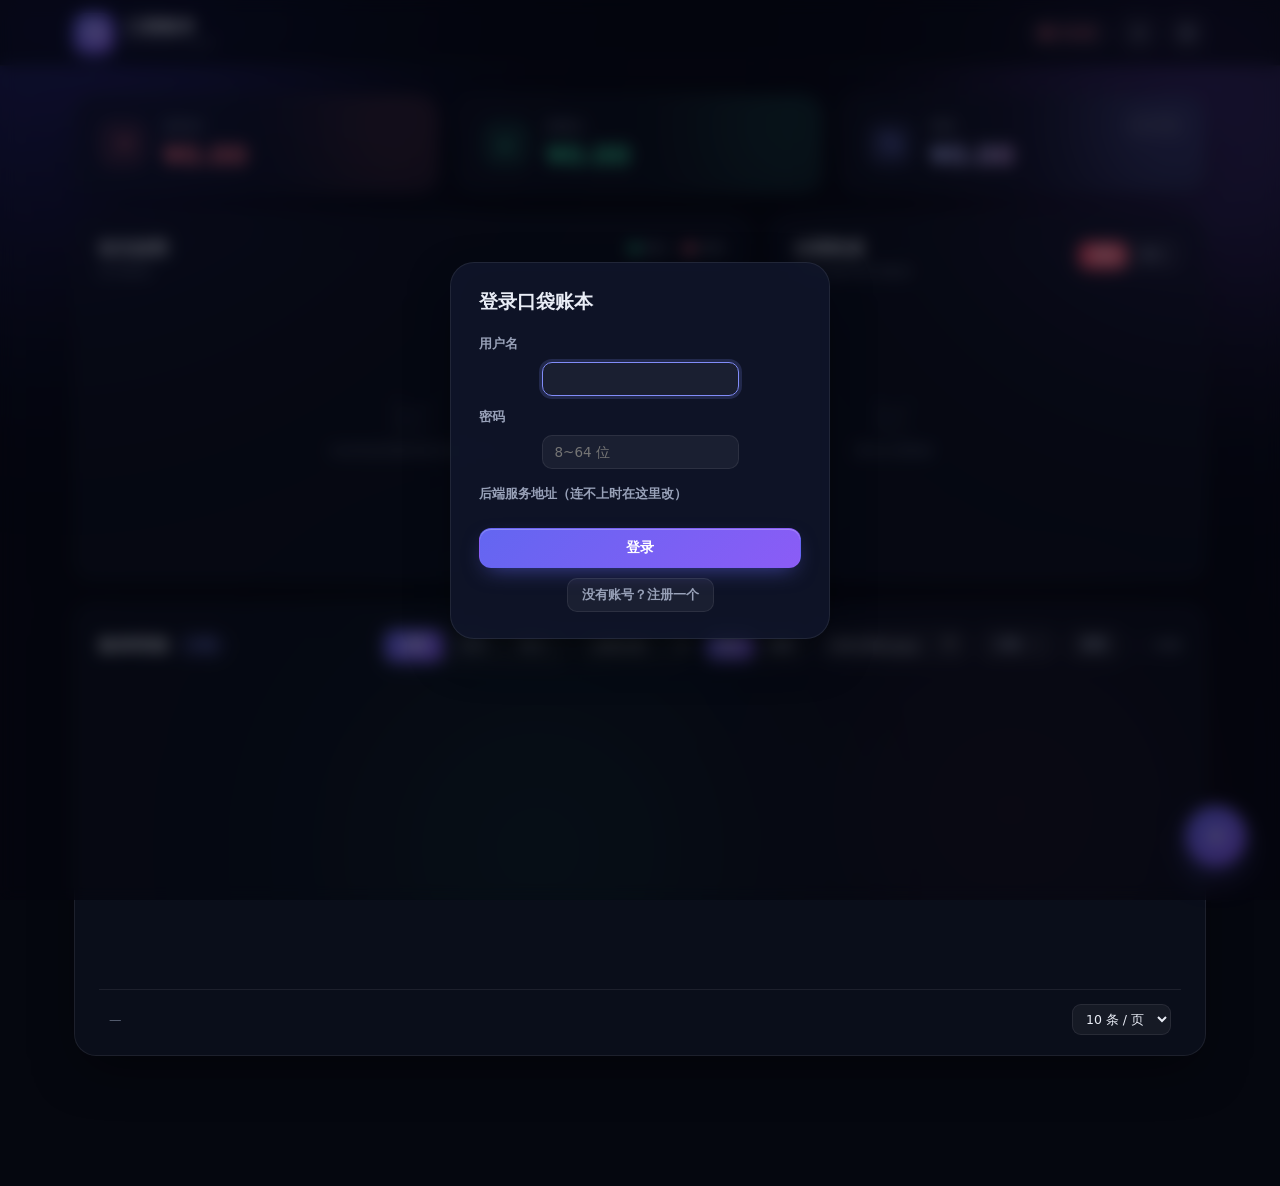
==== commit ab5ee73c: "健康检查接口统一为 ApiResponse 响应格式，前端恢复统一请求通道" ====
--- a/fronted_static/index.html
+++ b/fronted_static/index.html
@@ -414,7 +414,7 @@
   <!-- ============ Toast 容器 ============ -->
   <div class="toast-stack" id="toastStack" aria-live="polite"></div>
 
-  <script src="js/api.js?v=3"></script>
+  <script src="js/api.js?v=5"></script>
   <script src="js/charts.js"></script>
   <script src="js/app.js?v=3"></script>
 </body>
